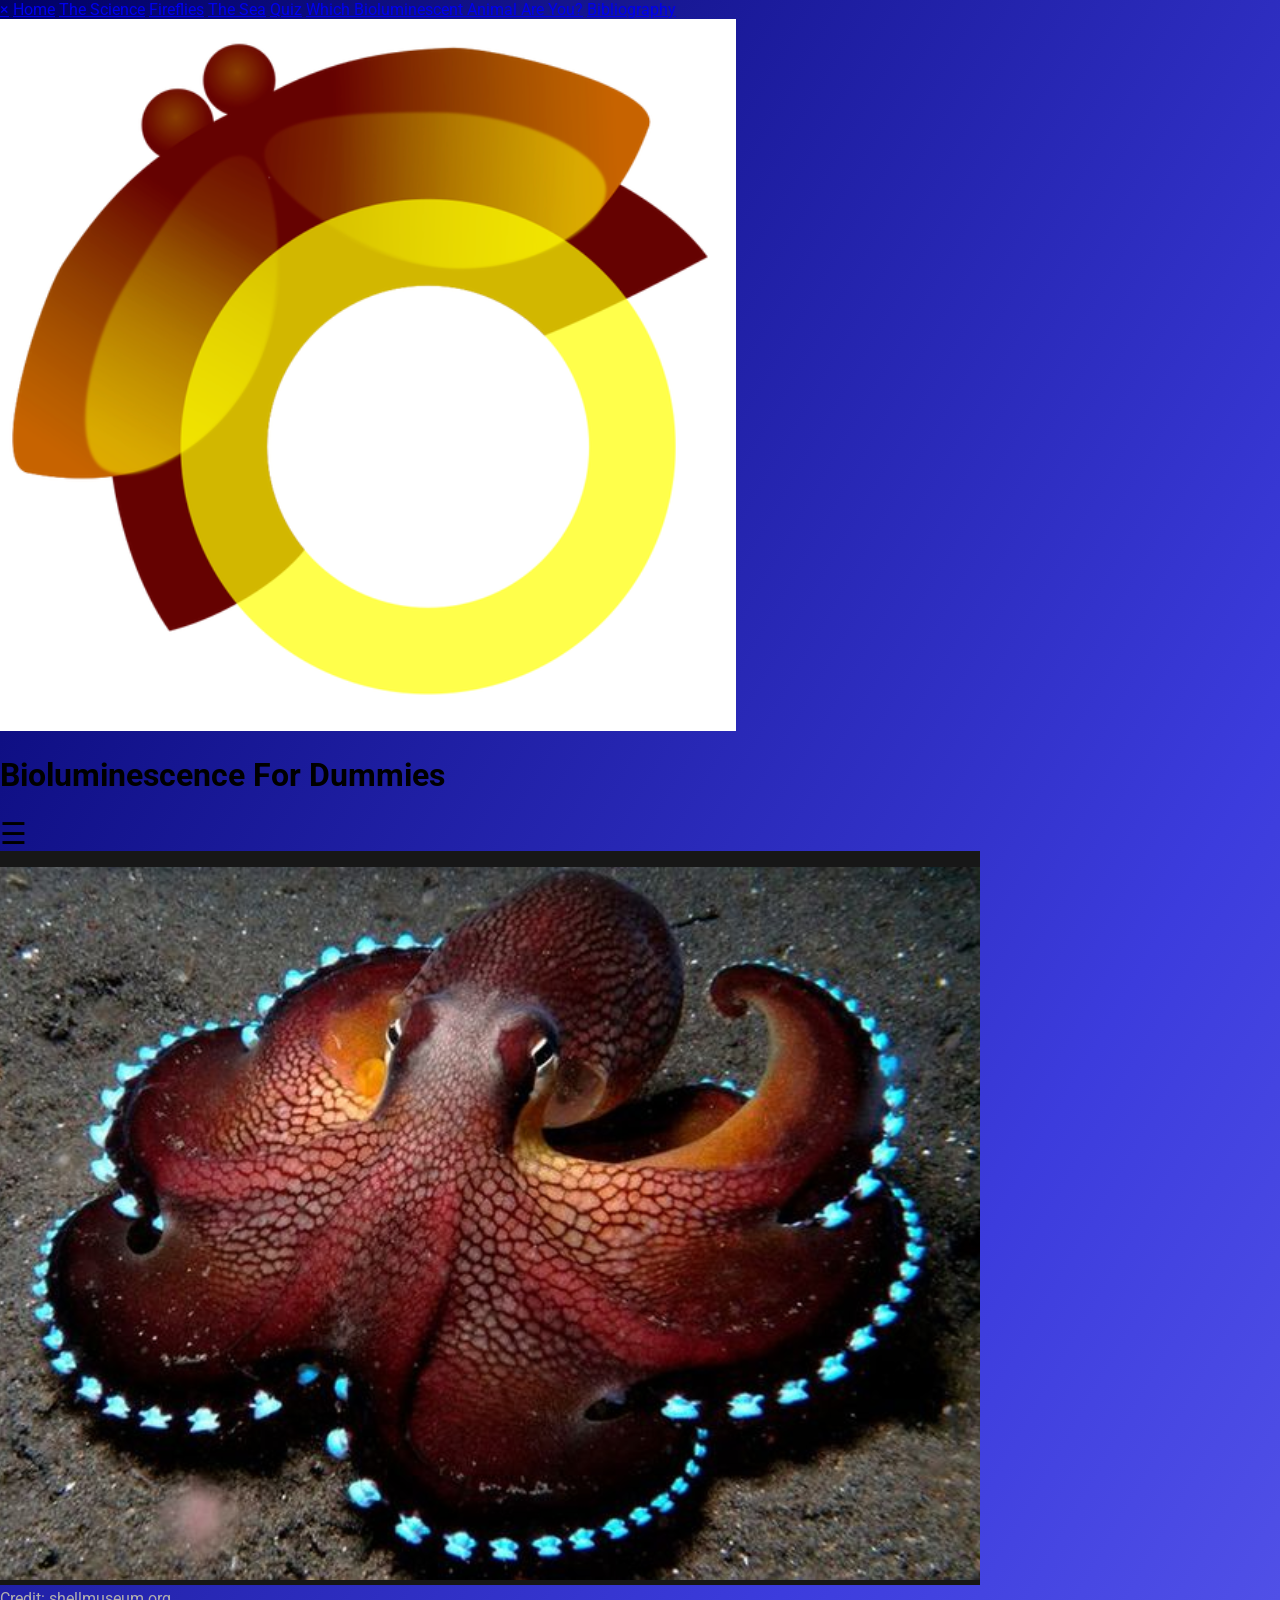
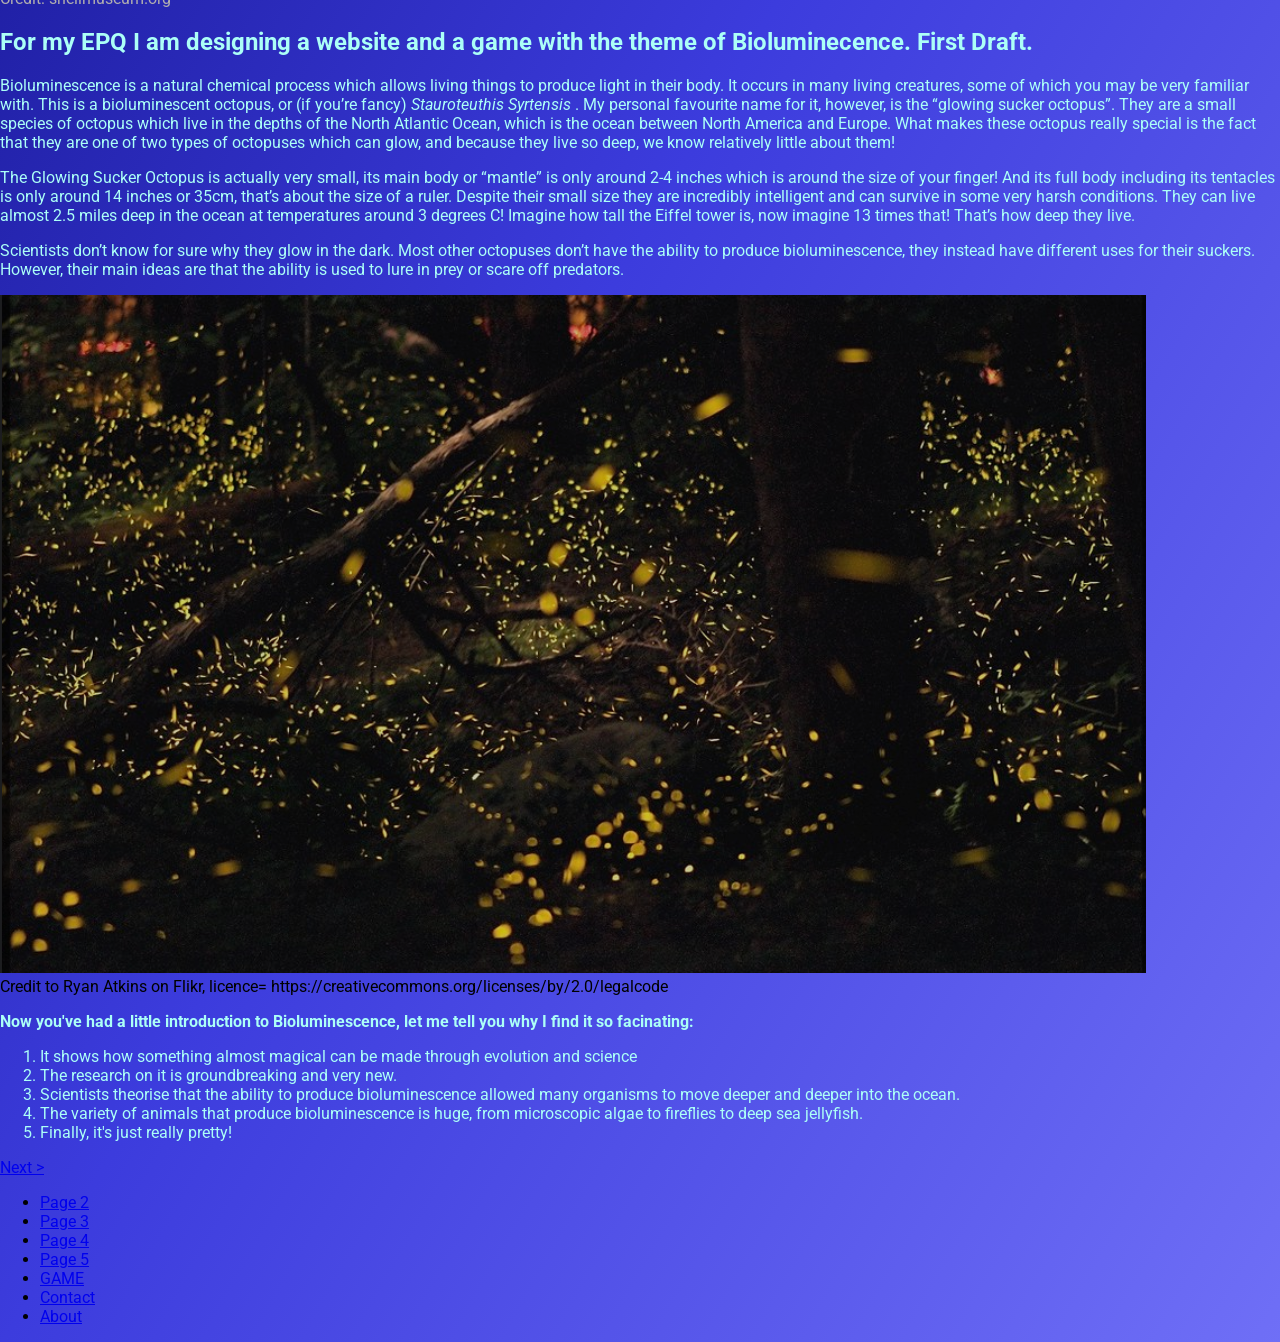
==== index.html @ 84a95bb5 "open_nav" ====
<!DOCTYPE html>
<html lang="en">
<head>
    <meta charset="UTF-8">
    <meta http-equiv="X-UA-Compatible" content="IE=edge">
    <meta name="viewport" content="width=device-width, initial-scale=1.0">
    <link rel="preconnect" href="https://fonts.googleapis.com"><link rel="preconnect" href="https://fonts.gstatic.com" crossorigin><link href="https://fonts.googleapis.com/css2?family=Roboto:wght@300&display=swap" rel="stylesheet">
    <style> @import url('https://fonts.googleapis.com/css2?family=Roboto:wght@300&display=swap'); </style>
    <link rel="preconnect" href="https://fonts.googleapis.com"><link rel="preconnect" href="https://fonts.gstatic.com" crossorigin><link href="https://fonts.googleapis.com/css2?family=Roboto&display=swap" rel="stylesheet">
    <style> @import url('https://fonts.googleapis.com/css2?family=Roboto&display=swap'); </style>
    <link href="style.css" rel="stylesheet">
    <title>Bioluminecence EPQ</title>
</head>
<body>
    <div id = "sidenav" class="sidenav">
        <a href="javascript:void(0)" class="closebtn" onclick="closeNav()">&times;</a>
        <a href="index.html">Home</a>
        <a href="page2.html">The Science</a>
        <a href="page3.html">Fireflies</a>
        <a href="page4.html">The Sea</a>
        <a href="page5">Quiz</a>
        <a href="page6">Which Bioluminescent Animal Are You?</a>
        <a href="page7">Bibliography</a>
    </div>

    <div id="main" class="main">
        <div class="title">
            <img src="logo.png" alt="logo.">
            <h1>Bioluminescence For Dummies</h1>
            <span class="lines" style="font-size:30px;cursor:pointer" onclick="openNav()">&#9776;</span>
        </div>
        
        <!--<span style="font-size:30px;cursor:pointer" onclick="openNav()">&#9776; open</span>-->
        <!--<div class="sidebar">
            <nav>
                <ul>
                    <li><a href="index.html">Home</a></li>
                    <li><a href="page2.html">The Science</a></li>
                    <li><a href="page3.html">Fireflies</a></li>
                    <li><a href="page4.html">The Sea</a></li>
                    <li><a href="page5">Quiz</a></li>
                    <li class="long"><a href="page6">Which Bioluminescent Animal Are You?</a></li>
                    <li><a href="page7">Down</a></li>
                </ul>
            </nav>
        </div>-->

        <div class="intro">
            <div class="container">
                <img src="oct.png" alt="octopus">
                <figcaption style="color:rgb(177, 175, 175)">Credit: shellmuseum.org</figcaption>
            </div>
            <div style = "color: #ACFFF7;" class="floatright">
                <h2>For my EPQ I am designing a website and a game with the theme of Bioluminecence. First Draft. </h2>
                <p style="color:#ACFFF7;">Bioluminescence is a natural chemical process which allows living things to produce light in their body. It occurs in many living creatures, some of which you may be very familiar with.
                    This is a bioluminescent octopus, or (if you’re fancy) <em> Stauroteuthis Syrtensis </em>. My personal favourite name for it, however, is the “glowing sucker octopus”. They are a small species of octopus which live in the depths of the North Atlantic Ocean, which is the ocean between North America and Europe. What makes these octopus really special is the fact that they are one of two types of octopuses which can glow, and because they live so deep, we know relatively little about them!
                    </p>
            </div>
        </div>
        <div class="border">
            <p style = "color:#ACFFF7;" class="text">The Glowing Sucker Octopus is actually very small, its main body or “mantle” is only around 2-4 inches which is around the size of your finger! And its full body including its tentacles is only around 14 inches or 35cm, that’s about the size of a ruler.
            Despite their small size they are incredibly intelligent and can survive in some very harsh conditions. They can live almost 2.5 miles deep in the ocean at temperatures around 3 degrees C! Imagine how tall the Eiffel tower is, now imagine 13 times that! That’s how deep they live.
            </p>    
            <p style = "color:#ACFFF7;" class="text">Scientists don’t know for sure why they glow in the dark. Most other octopuses don’t have the ability to produce bioluminescence, they instead have different uses for their suckers. However, their main ideas are that the ability is used to lure in prey or scare off predators. </p>
        </div>

        <img src="fireflies_park.png" alt="fireflies." class="center img">

        <figcaption >Credit to Ryan Atkins on Flikr, licence= https://creativecommons.org/licenses/by/2.0/legalcode</figcaption>

        <div class="list_why">
            <p style = "color:#ACFFF7;"><strong>Now you've had a little introduction to Bioluminescence, let me tell you why I find it so facinating:</strong></p>
            <ol style = "color:#ACFFF7;">
                <li>It shows how something almost magical can be made through evolution and science</li>
                <li>The research on it is groundbreaking and very new.</li>
                <li>Scientists theorise that the ability to produce bioluminescence allowed many organisms to move deeper and deeper into the ocean.</li>
                <li>The variety of animals that produce bioluminescence is huge, from microscopic algae to fireflies to deep sea jellyfish.</li>
                <li>Finally, it's just really pretty!</li>
            </div>

        <div class="bottom-nav">
            <p><a href="page2.html">Next > </a></p>    
            <ul>
                <li><a href="page2.html">Page 2</a></li>
                <li><a href="page3.html">Page 3</a></li>
                <li><a href="x">Page 4</a></li>
                <li><a href="x">Page 5</a></li>
                <li><a href="x">GAME</a></li>
                <li><a href="x">Contact</a></li>
                <li><a href="x">About</a></li>
            </ul>
        </div>
        <script>
            function openNav() {
            document.getElementById("sidenav").style.width = "250px";
            document.getElementById("main").style.marginRight = "250px";
            }
            
            function closeNav() {
            document.getElementById("sidenav").style.width = "0";
            document.getElementById("main").style.marginRight= "0";
            }
            </script>
    </div>
</body>
</html>
---- style.css ----
/* my first css*/


html, body {
	width: 100%;
	padding:0em;
	margin: 0em;
	margin-bottom:0;
	background: linear-gradient(-60deg, #ffcd13,#ffa64d, #ff8951, #ff6685, #d439ff, #8080ff,#3c3cdd, #000066);
	background-size: 400% 400%;
	-webkit-animation: gradient 15s ease infinite;
	        animation: gradient 15s ease infinite;
	overflow-x: hidden;
	font-family: 'Roboto', sans-serif;
}

@-webkit-keyframes gradient {
	0% {
		background-position: 0% 50%;
	}
	50% {
		background-position: 100% 50%;
	}
	100% {
		background-position: 0% 50%;
	}
}

@keyframes gradient {
	0% {
		background-position: 0% 50%;
	}
	50% {
		background-position: 100% 50%;
	}
	100% {
		background-position: 0% 50%;
	}


.title {
	padding: 1.5%;
	background-color: black;
	color: white;
	width: 100%;
    display: flex;
    flex-flow: row nowrap;
	align-items: center;
}

.title img {
	flex-basis: 8%;
    text-align: right;
    margin-right: 0.3%;
	width: 100%;
	margin-left: 17%;
	border-radius:  38%;
	border: 1% solid white;
}

.lines {
	flex-basis: 8%;
	text-align: right;
	color: white;
}

/*@media screen  and (max-width: 450px){
	.title img{
		flex-basis: 3vw;
	}
}

@media screen and (min-width: 1100px) {
	.title img{
		flex-basis: 5vw;
	}
}

@media screen and (min-width: 2000px) {
	.title img{
		flex-basis: 3vw;
	}
}

@media screen and (min-width: 3000px) {
	.title img{
		flex-basis: 2vw;
	}
}*/

h1{
	font-size: 3.7vw;
	font-weight: bold;
	flex-basis: 80%;
    margin: 0.8%;
	text-align: left;
}

.span {
	color: white;
}

@media screen and (max-width: 1100px) {
	.title {
		padding: 2%;
	}
	.title img {
		margin-left: 12%;
	}
	h1 {
		font-size: 4.5vw;
	}
}

.sidenav{
	/*display: flex;
	width: 100%;
	float: none;
	border-bottom: 0.25vw solid white;
	border-top: 0.25vw solid white;
	background-color: black;
	padding: 0.15vw 0;
	margin: 0;*/
	height: 100%;
	width: 0;
	position: fixed;
	z-index: 1;
	top: 0;
	right: 0;
	background-color: #111;
	overflow-x: hidden;
	transition: 0.5s;
	padding-top: 60px;
	text-align: right;
}

.sidenav ul{
	/*width: 100%;
	list-style-type: none;
	padding-right: 1.5vw;
	padding-left: 1.5vw;
	margin: 0rem;
	text-align: center;*/
}

.sidenav li {
	/*width: 8vw;*/
	/*background-color:black;
	margin-left: 0.5vw;
	margin-right: 0.5vw;
	margin-bottom: 1.1vw;
	margin-top: 1.1vw;
	padding: 0.2vw;
	text-align: center;
	display: inline-block;
	color:white;
	border: 0.2vw solid white;
	border-radius: 6%;
	font-family: 'Roboto', sans-serif;*/
}

.sidenav a {
	/*border: 0px solid green;
	font-size: 1.5vw;
	color: white;
	font-weight: bold;
	text-decoration: none;
	display: block;
	padding: 0.3vw;*/
	padding: 8px 32px 8px 8px;
	text-decoration: none;
	font-size: 25px;
	color: #818181;
	display: block;
	transition: 0.3s;
}

.sidenav a:hover {
	/*background-color: rgb(255, 217, 0);
	color: black;*/
	color: #f1f1f1;
}

.sidenav .closebtn {
	position: absolute;
	top: 0;
	left: 25px;
	font-size: 36px;
	margin-right: 50px;
  }

@media screen and (max-height: 450px) {
	.sidenav {padding-top: 15px;}
	.sidenav a {font-size: 18px;}
  }


.intro {
	font-size: 20px;
	margin: 4vw 3.9vw;
	padding: 2.4vw 2.4vw 2.4vw 2.4vw;
	text-align: center;
	background-color:rgb(0, 0, 0);
	display:flex;
	align-items: center;
}

@media screen and (max-width: 1100px) {
	.intro {
		font-size: 15px;
		margin: 6vw 3.9vw;
	}
}

@media screen and (max-width: 720px) {
	.intro {
		font-size: 12.5px;
		flex-wrap: wrap;
		margin: 8vw 3.9vw;
	}
}

.container {
	float:left;
	margin-right: 1vw;
}

.container img {
	width: 35vw;
	height: auto;
}

@media screen and (max-width: 720px) {
	.container img {
		width: 70vw;
		height: auto;
		padding-left: 8vw;
	}
}

.floatright{
	float: right;
	flex-wrap: nowrap;
	padding-bottom: 1vw;
} 

h2{
	text-align: center;
	font-size: 32px;
	font-weight: 400;
}

@media screen and (max-width: 1100px) {
	h2 {
		font-size: 22px;
	}
}

@media screen and (max-width: 720px) {
	h2 {
		font-size: 15px;
	}
}

figcaption {
	text-align: center;
	color: #404040;
}

@media screen and (max-width:  1100px) {
	figcaption {
		font-size: 13px;
	}
}

@media screen and (max-width:  720px) {
	figcaption {
		font-size: 10px;
	}
}

.text {
	text-align: center;
	font-weight: 400;
	font-size: 18px;
	padding:1vw;
	margin: 0vw 4vw 0 4vw;
	background-color: black;
}

@media screen and (max-width: 1100px) {
	.text {
		font-size: 15px;
	}
}

@media screen and (max-width: 720px) {
	.text {
		font-size: 13px;
	}
}

.center {
  display: block;
  margin-left: auto;
  margin-right: auto;
  width: 50%;
}

.img{
	margin-top:2vw;
	border: 0.3vw solid white;
	width:55vw;
	height:auto;
}

@media screen and (max-width: 1100px) {
	.img {
		width:65vw;
		height:auto;
	}
}

@media screen and (max-width: 720px) {
	.img {
		width:80vw;
		height:auto;
	}
}

.list_why {
 color: white;
 font-weight: 400;
 font-size: 18px;
 padding:1vw 2vw;
 background-color: black;
 margin:2vw 4vw;
}

@media screen and (max-width: 1100px) {
	.list_why {
		font-size: 15px;
	}
}

@media screen and (max-width: 720px) {
	.list_why {
		font-size: 13px;
	}
}

div:after {
    content: "";
    display: table;
    clear: both;
}
.bottom-nav{
	text-align: center;
	background-color: black;
	padding: 1vw; 
	margin:0;
	width:100%;
	text-align: none;
}
.bottom-nav p a{
	color:white
}
.bottom-nav p a:hover{
	color:#f5f11a;
}
.bottom-nav li{
	padding:0.6vw;
	margin: 1vw;
	display: inline-block;
	list-style-type: none;
}
.bottom-nav a{
	color: #ffffff;
	text-decoration: none;
	display: block;
}
.bottom-nav li a:hover {
	color: #f5f11a;
}
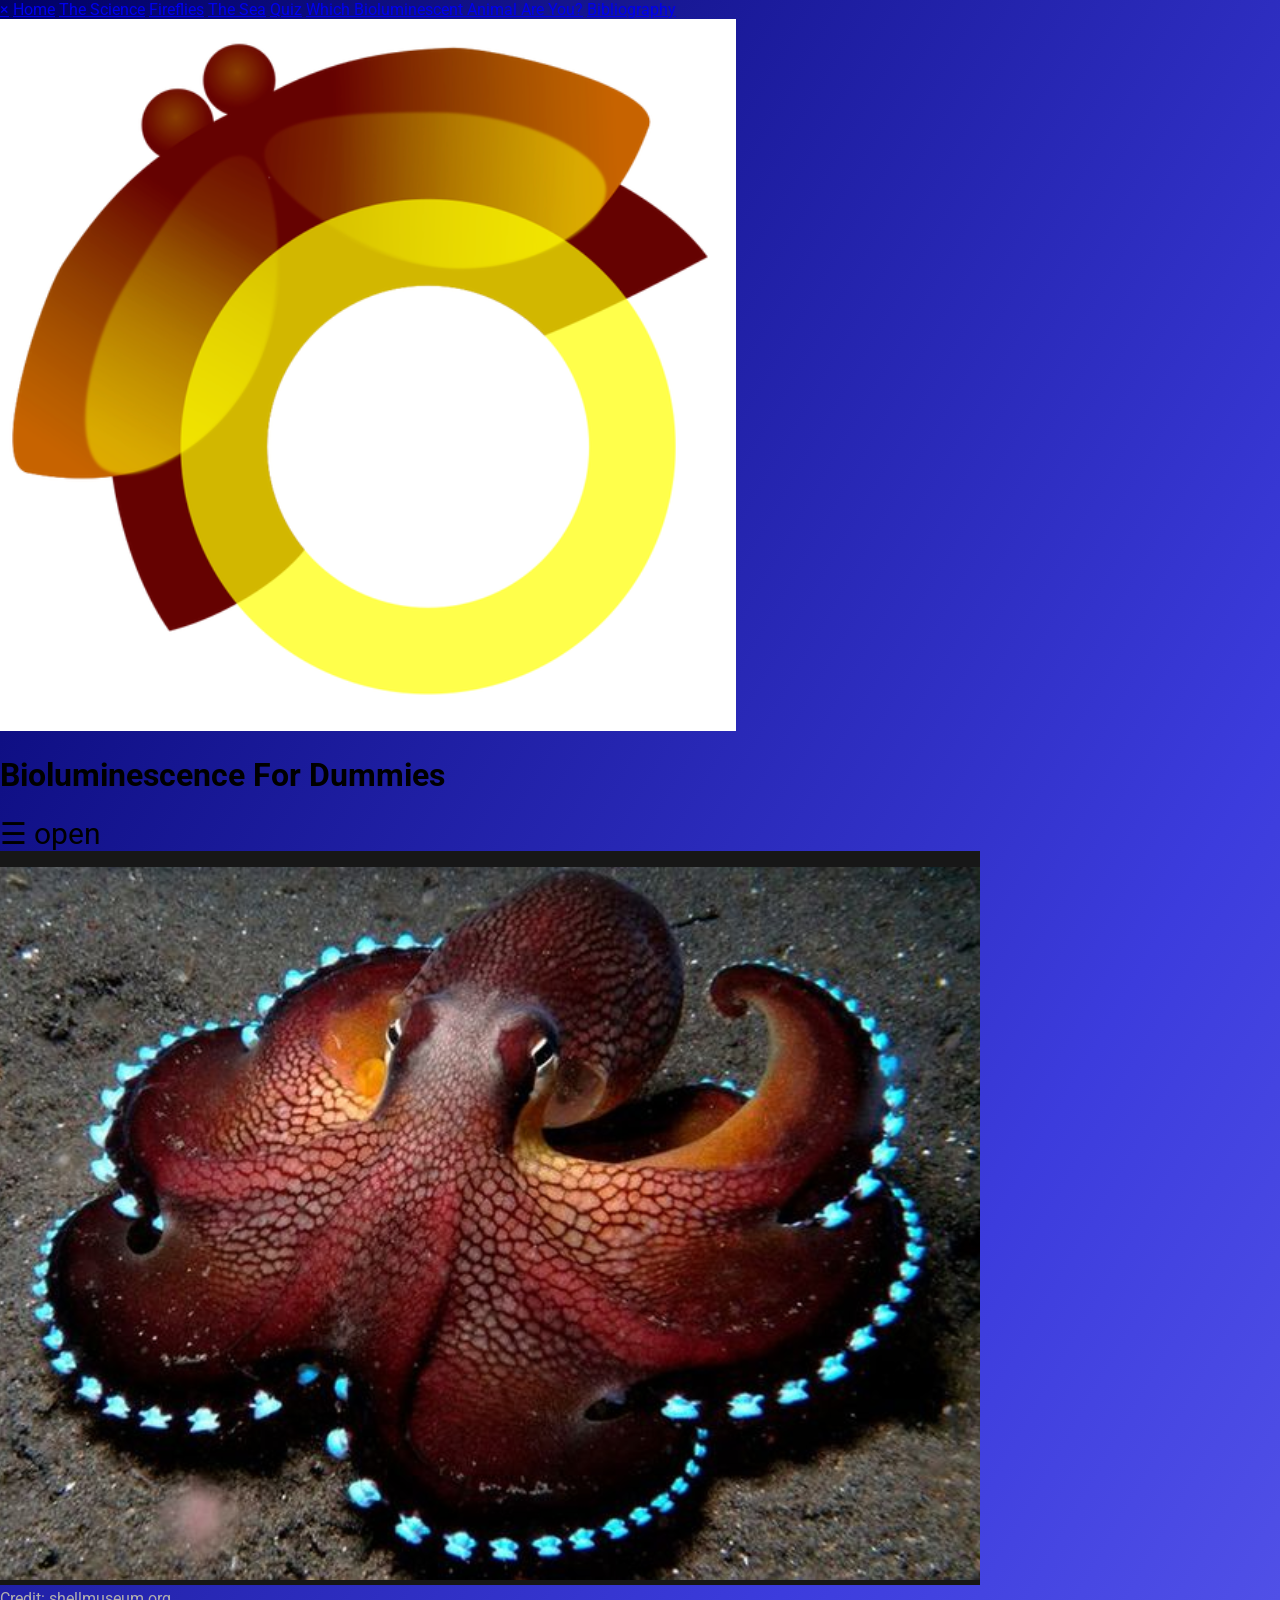
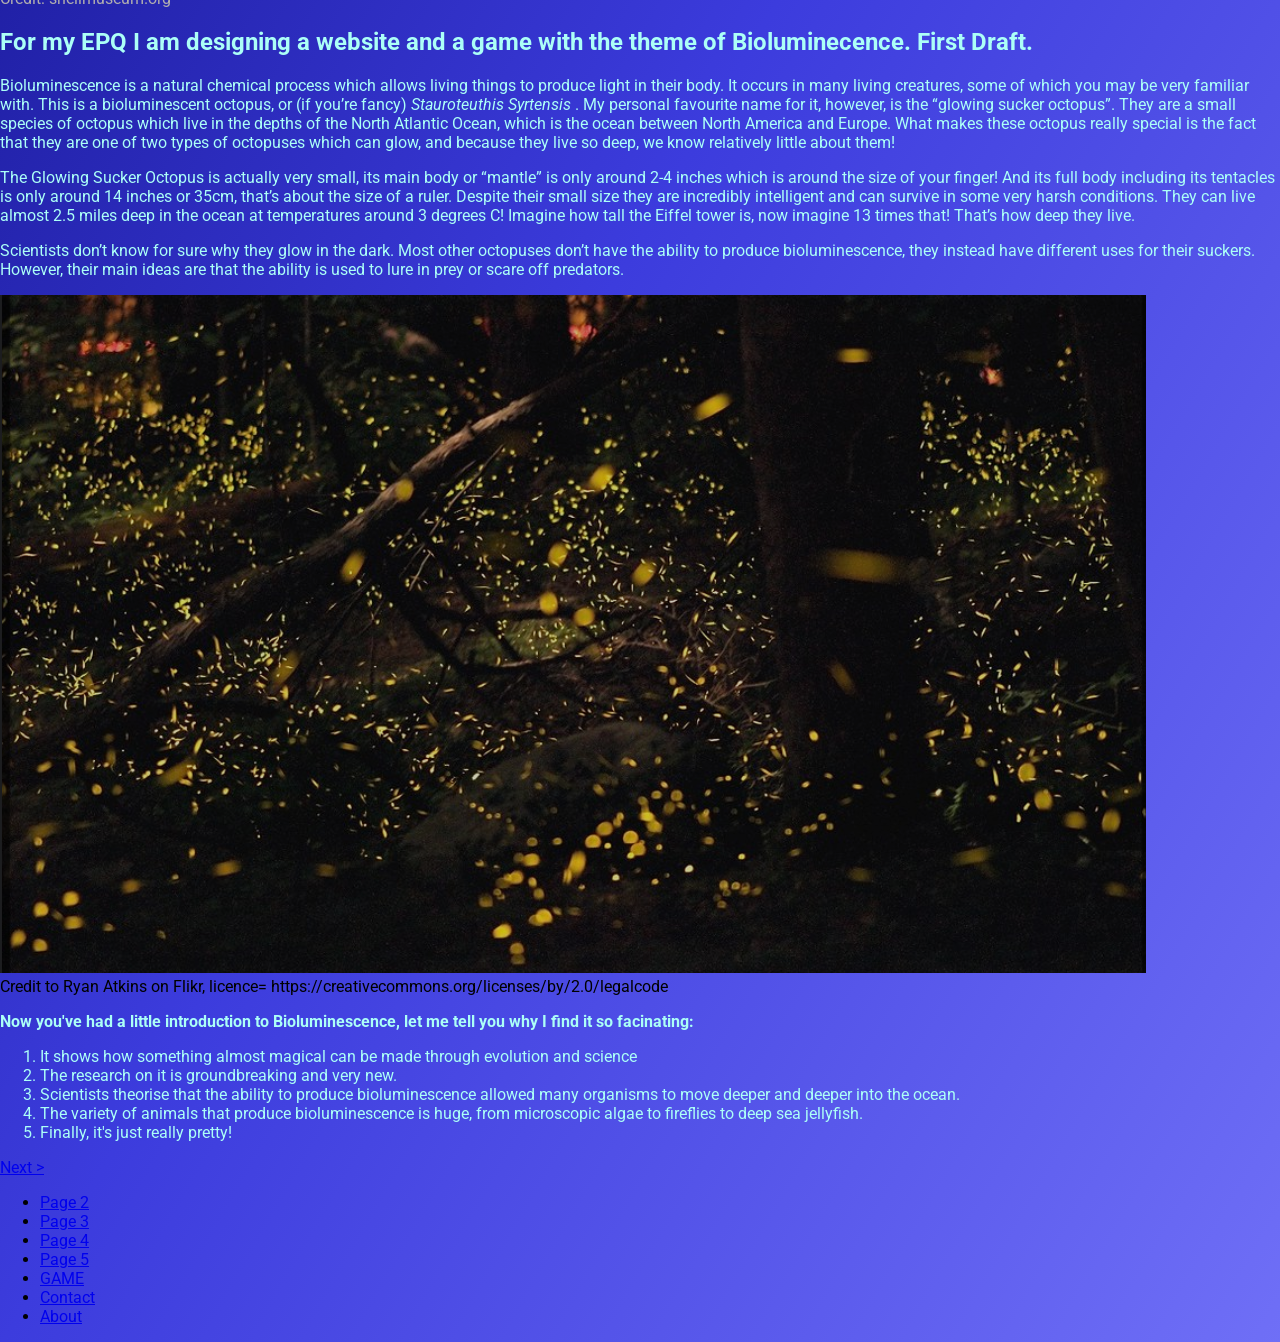
==== commit 6384dff6: "Update index.html" ====
--- a/index.html
+++ b/index.html
@@ -27,10 +27,10 @@
         <div class="title">
             <img src="logo.png" alt="logo.">
             <h1>Bioluminescence For Dummies</h1>
-            <span class="lines" style="font-size:30px;cursor:pointer" onclick="openNav()">&#9776;</span>
+            <!--<span class="lines" style="font-size:30px;cursor:pointer" onclick="openNav()">&#9776;</span>-->
         </div>
         
-        <!--<span style="font-size:30px;cursor:pointer" onclick="openNav()">&#9776; open</span>-->
+        <span style="font-size:30px;cursor:pointer" onclick="openNav()">&#9776; open</span>
         <!--<div class="sidebar">
             <nav>
                 <ul>
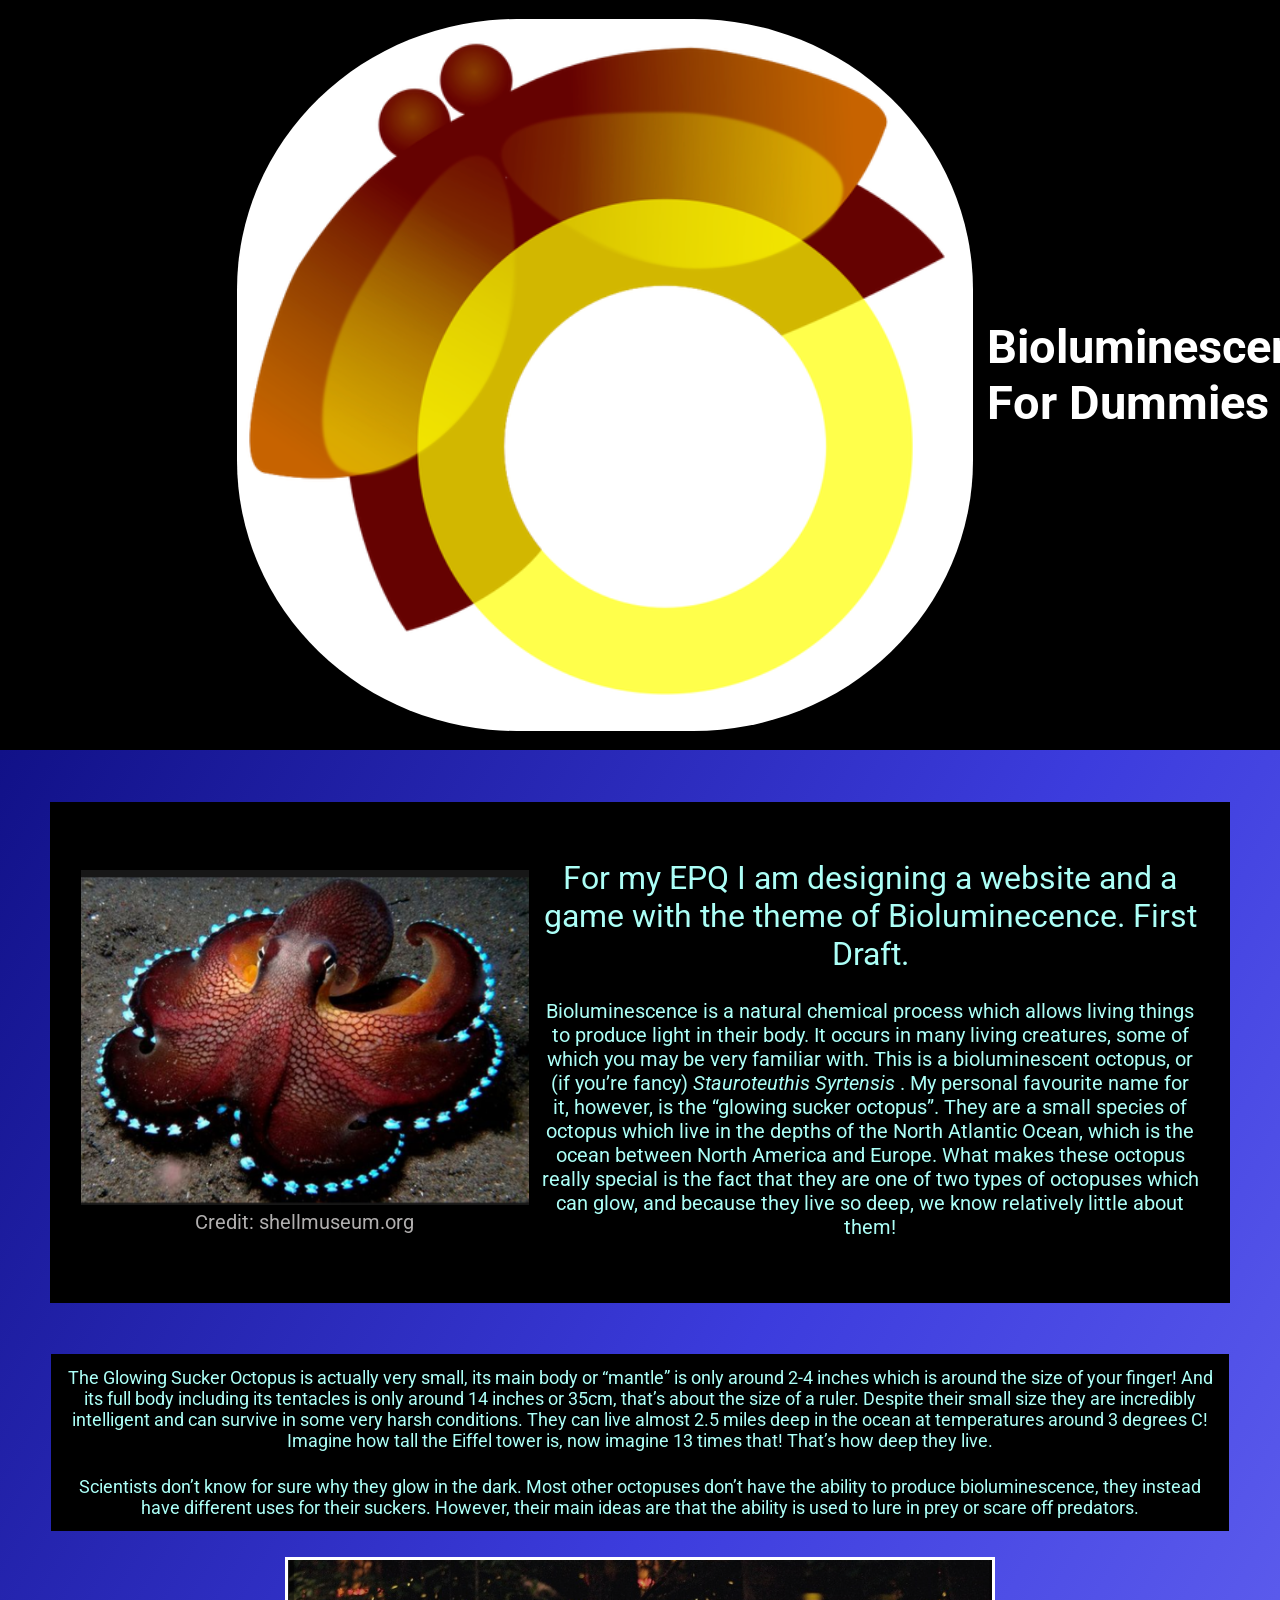
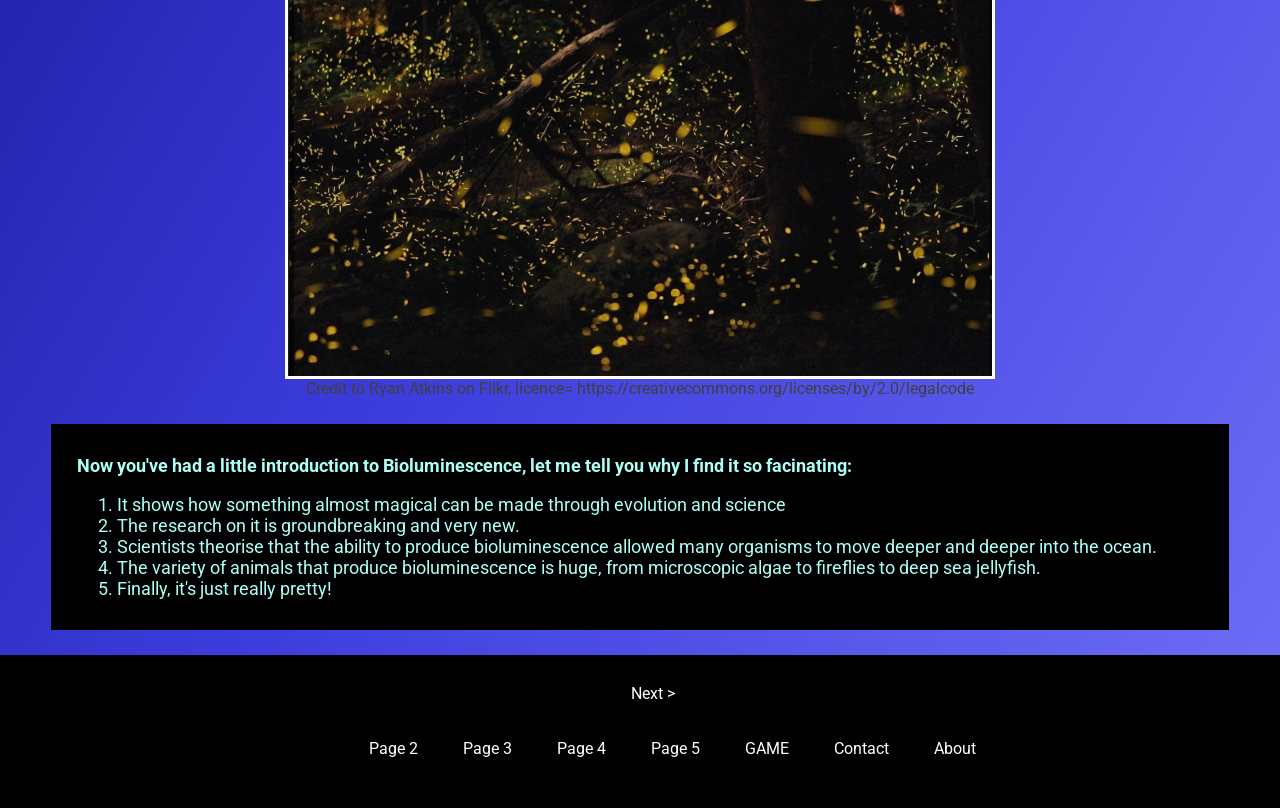
==== commit 0677116c: "fixed css error" ====
--- a/index.html
+++ b/index.html
@@ -27,10 +27,9 @@
         <div class="title">
             <img src="logo.png" alt="logo.">
             <h1>Bioluminescence For Dummies</h1>
-            <!--<span class="lines" style="font-size:30px;cursor:pointer" onclick="openNav()">&#9776;</span>-->
+            <span class="lines" style="font-size:30px;cursor:pointer" onclick="openNav()">&#9776;</span>
         </div>
-        
-        <span style="font-size:30px;cursor:pointer" onclick="openNav()">&#9776; open</span>
+
         <!--<div class="sidebar">
             <nav>
                 <ul>
--- a/style.css
+++ b/style.css
@@ -36,7 +36,7 @@
 	100% {
 		background-position: 0% 50%;
 	}
-
+}
 
 .title {
 	padding: 1.5%;
@@ -134,30 +134,7 @@
 	text-align: right;
 }
 
-.sidenav ul{
-	/*width: 100%;
-	list-style-type: none;
-	padding-right: 1.5vw;
-	padding-left: 1.5vw;
-	margin: 0rem;
-	text-align: center;*/
-}
-
-.sidenav li {
-	/*width: 8vw;*/
-	/*background-color:black;
-	margin-left: 0.5vw;
-	margin-right: 0.5vw;
-	margin-bottom: 1.1vw;
-	margin-top: 1.1vw;
-	padding: 0.2vw;
-	text-align: center;
-	display: inline-block;
-	color:white;
-	border: 0.2vw solid white;
-	border-radius: 6%;
-	font-family: 'Roboto', sans-serif;*/
-}
+
 
 .sidenav a {
 	/*border: 0px solid green;
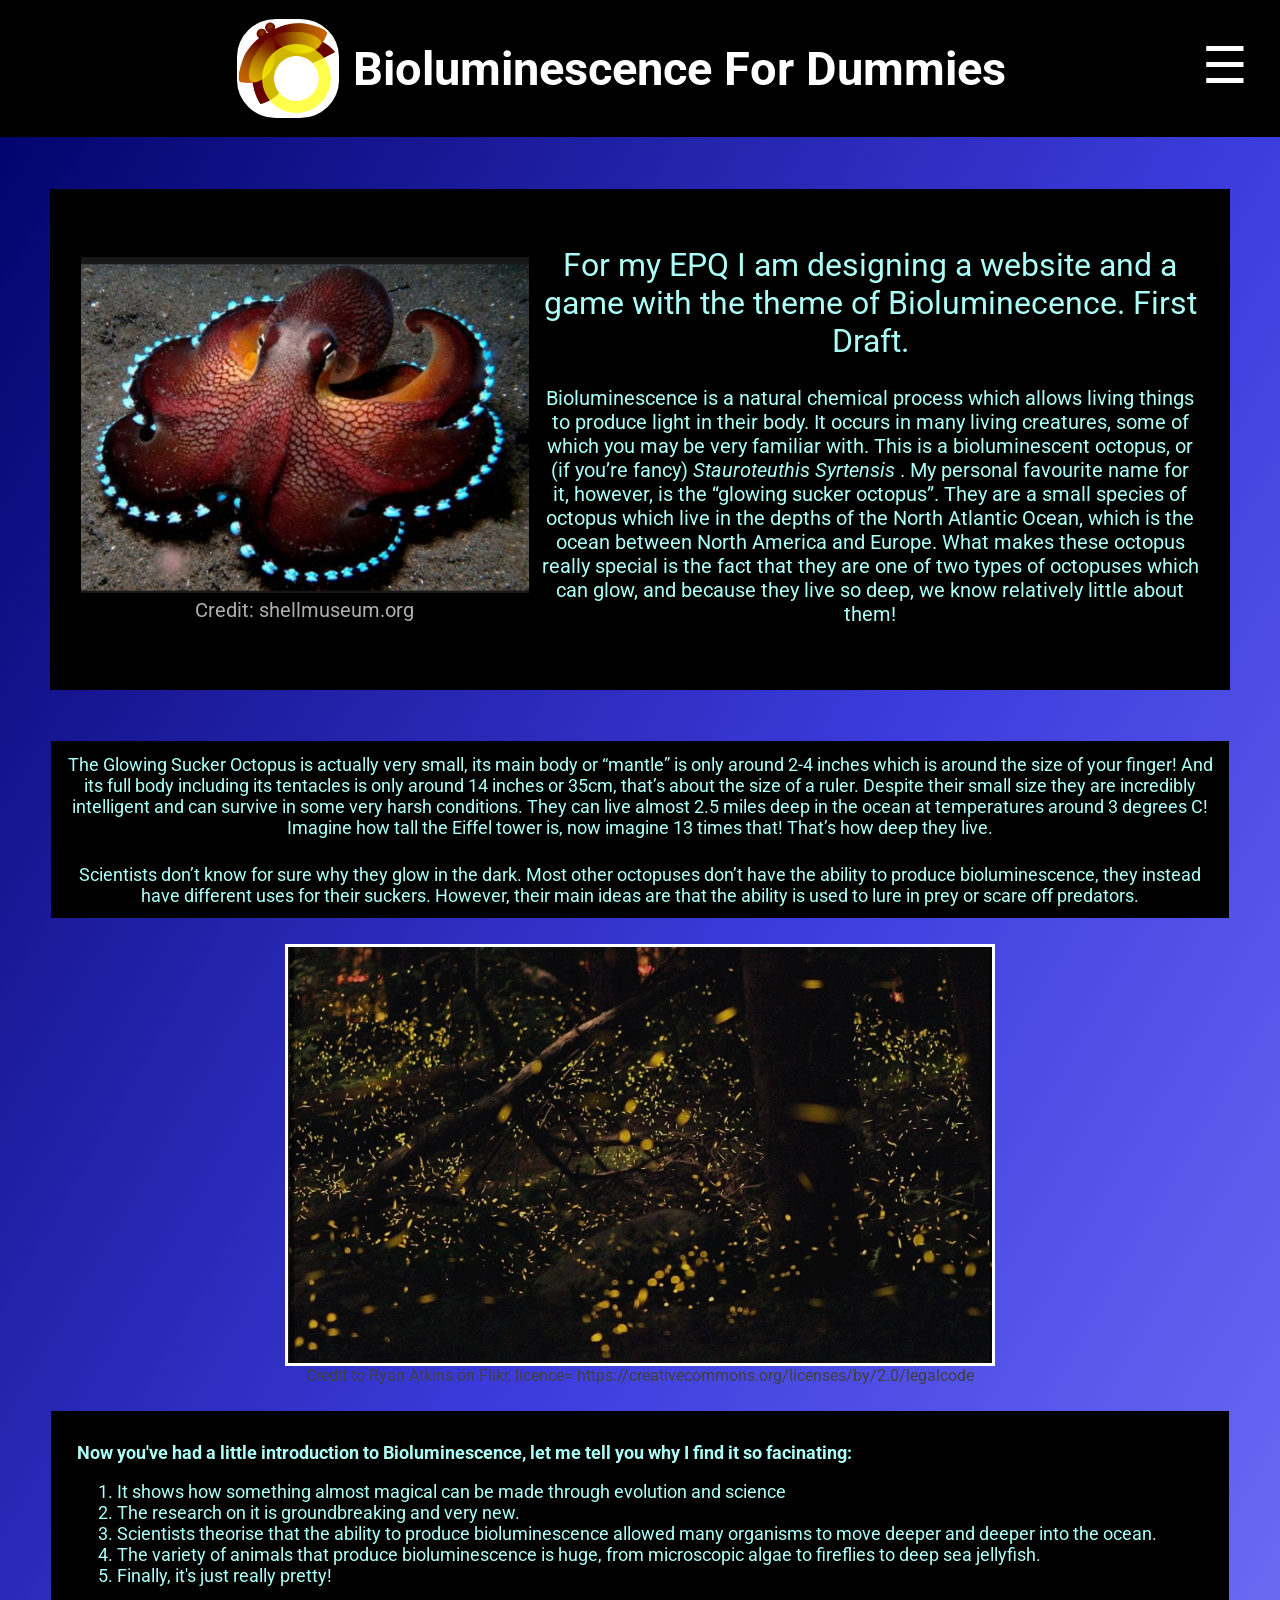
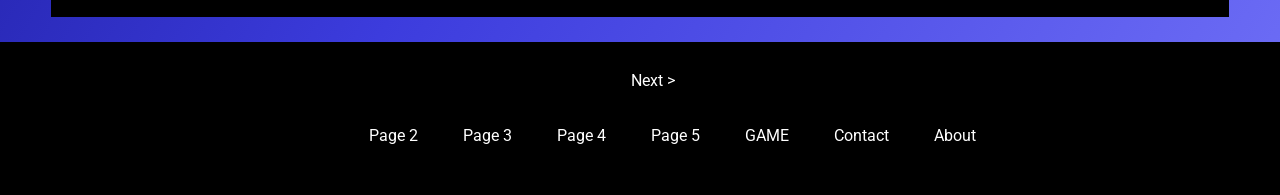
==== commit 94031ba9: "nav fix" ====
--- a/index.html
+++ b/index.html
@@ -27,7 +27,7 @@
         <div class="title">
             <img src="logo.png" alt="logo.">
             <h1>Bioluminescence For Dummies</h1>
-            <span class="lines" style="font-size:30px;cursor:pointer" onclick="openNav()">&#9776;</span>
+            <span class="lines" id="lines" style="font-size:4vw;cursor:pointer" onclick="openNav()" style="color:white;">&#9776;</span>
         </div>
 
         <!--<div class="sidebar">
@@ -92,12 +92,14 @@
         <script>
             function openNav() {
             document.getElementById("sidenav").style.width = "250px";
-            document.getElementById("main").style.marginRight = "250px";
+            //document.getElementById("main").style.marginRight = "350px";
+            document.getElementById("lines").style.color = "black";
             }
             
             function closeNav() {
             document.getElementById("sidenav").style.width = "0";
             document.getElementById("main").style.marginRight= "0";
+            document.getElementById("lines").style.color = "white";
             }
             </script>
     </div>
--- a/style.css
+++ b/style.css
@@ -52,15 +52,16 @@
 	flex-basis: 8%;
     text-align: right;
     margin-right: 0.3%;
-	width: 100%;
+	width: 8%;
 	margin-left: 17%;
 	border-radius:  38%;
 	border: 1% solid white;
 }
 
 .lines {
-	flex-basis: 8%;
 	text-align: right;
+	margin-right: 4vw;
+	margin-bottom: 0.5vw;
 	color: white;
 }
 
@@ -94,10 +95,6 @@
 	flex-basis: 80%;
     margin: 0.8%;
 	text-align: left;
-}
-
-.span {
-	color: white;
 }
 
 @media screen and (max-width: 1100px) {
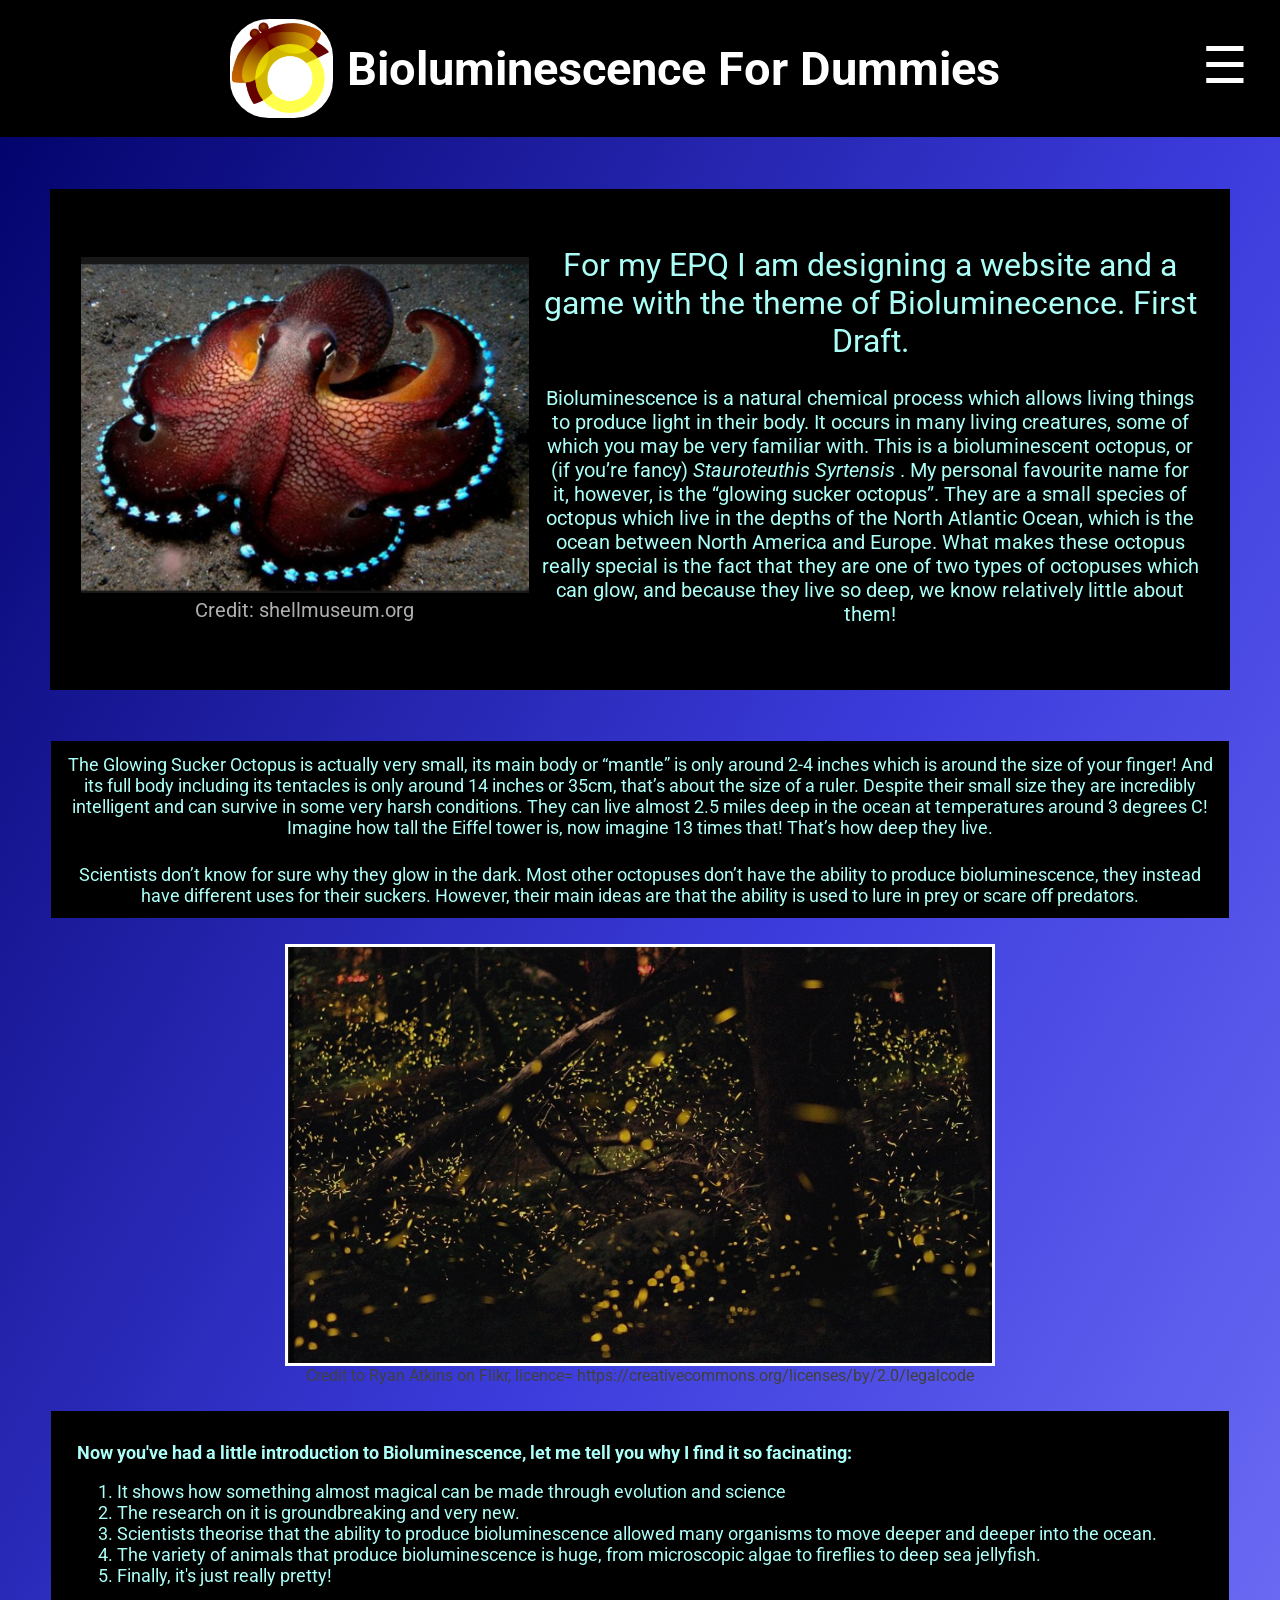
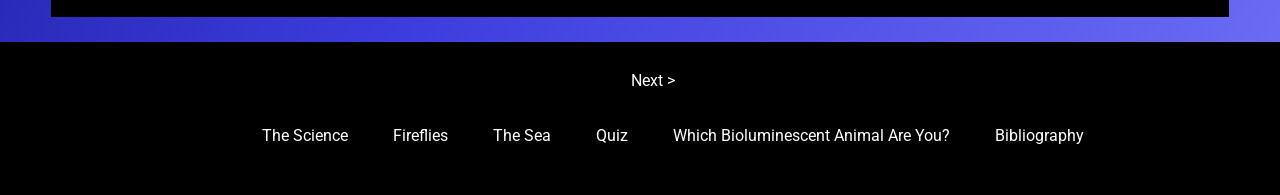
==== commit fa6043dc: "media queries and bottom nav edits" ====
--- a/index.html
+++ b/index.html
@@ -27,7 +27,7 @@
         <div class="title">
             <img src="logo.png" alt="logo.">
             <h1>Bioluminescence For Dummies</h1>
-            <span class="lines" id="lines" style="font-size:4vw;cursor:pointer" onclick="openNav()" style="color:white;">&#9776;</span>
+            <span class="lines" id="lines" style="cursor:pointer" onclick="openNav()" style="color:white;">&#9776;</span>
         </div>
 
         <!--<div class="sidebar">
@@ -80,13 +80,12 @@
         <div class="bottom-nav">
             <p><a href="page2.html">Next > </a></p>    
             <ul>
-                <li><a href="page2.html">Page 2</a></li>
-                <li><a href="page3.html">Page 3</a></li>
-                <li><a href="x">Page 4</a></li>
-                <li><a href="x">Page 5</a></li>
-                <li><a href="x">GAME</a></li>
-                <li><a href="x">Contact</a></li>
-                <li><a href="x">About</a></li>
+                <li><a href="page2.html">The Science</a></li>
+                <li><a href="page3.html">Fireflies</a></li>
+                <li><a href="x">The Sea</a></li>
+                <li><a href="x">Quiz</a></li>
+                <li><a href="x">Which Bioluminescent Animal Are You?</a></li>
+                <li><a href="x">Bibliography</a></li>
             </ul>
         </div>
         <script>
--- a/style.css
+++ b/style.css
@@ -53,7 +53,7 @@
     text-align: right;
     margin-right: 0.3%;
 	width: 8%;
-	margin-left: 17%;
+	margin-left: 16.5%;
 	border-radius:  38%;
 	border: 1% solid white;
 }
@@ -63,31 +63,8 @@
 	margin-right: 4vw;
 	margin-bottom: 0.5vw;
 	color: white;
-}
-
-/*@media screen  and (max-width: 450px){
-	.title img{
-		flex-basis: 3vw;
-	}
-}
-
-@media screen and (min-width: 1100px) {
-	.title img{
-		flex-basis: 5vw;
-	}
-}
-
-@media screen and (min-width: 2000px) {
-	.title img{
-		flex-basis: 3vw;
-	}
-}
-
-@media screen and (min-width: 3000px) {
-	.title img{
-		flex-basis: 2vw;
-	}
-}*/
+	font-size:4vw;
+}
 
 h1{
 	font-size: 3.7vw;
@@ -106,6 +83,24 @@
 	}
 	h1 {
 		font-size: 4.5vw;
+	}
+}
+
+@media screen and (max-width: 450px) {
+	.title {
+		padding: 6% 4%;
+	}
+	.title img {
+		margin-left: 1%;
+	}
+	h1 {
+		font-size: 5vw;
+	}
+	.lines {
+		margin-right: 10vw;
+		font-size: 7vw;
+		margin-top: 0;
+		margin-bottom: 1vw;
 	}
 }
 
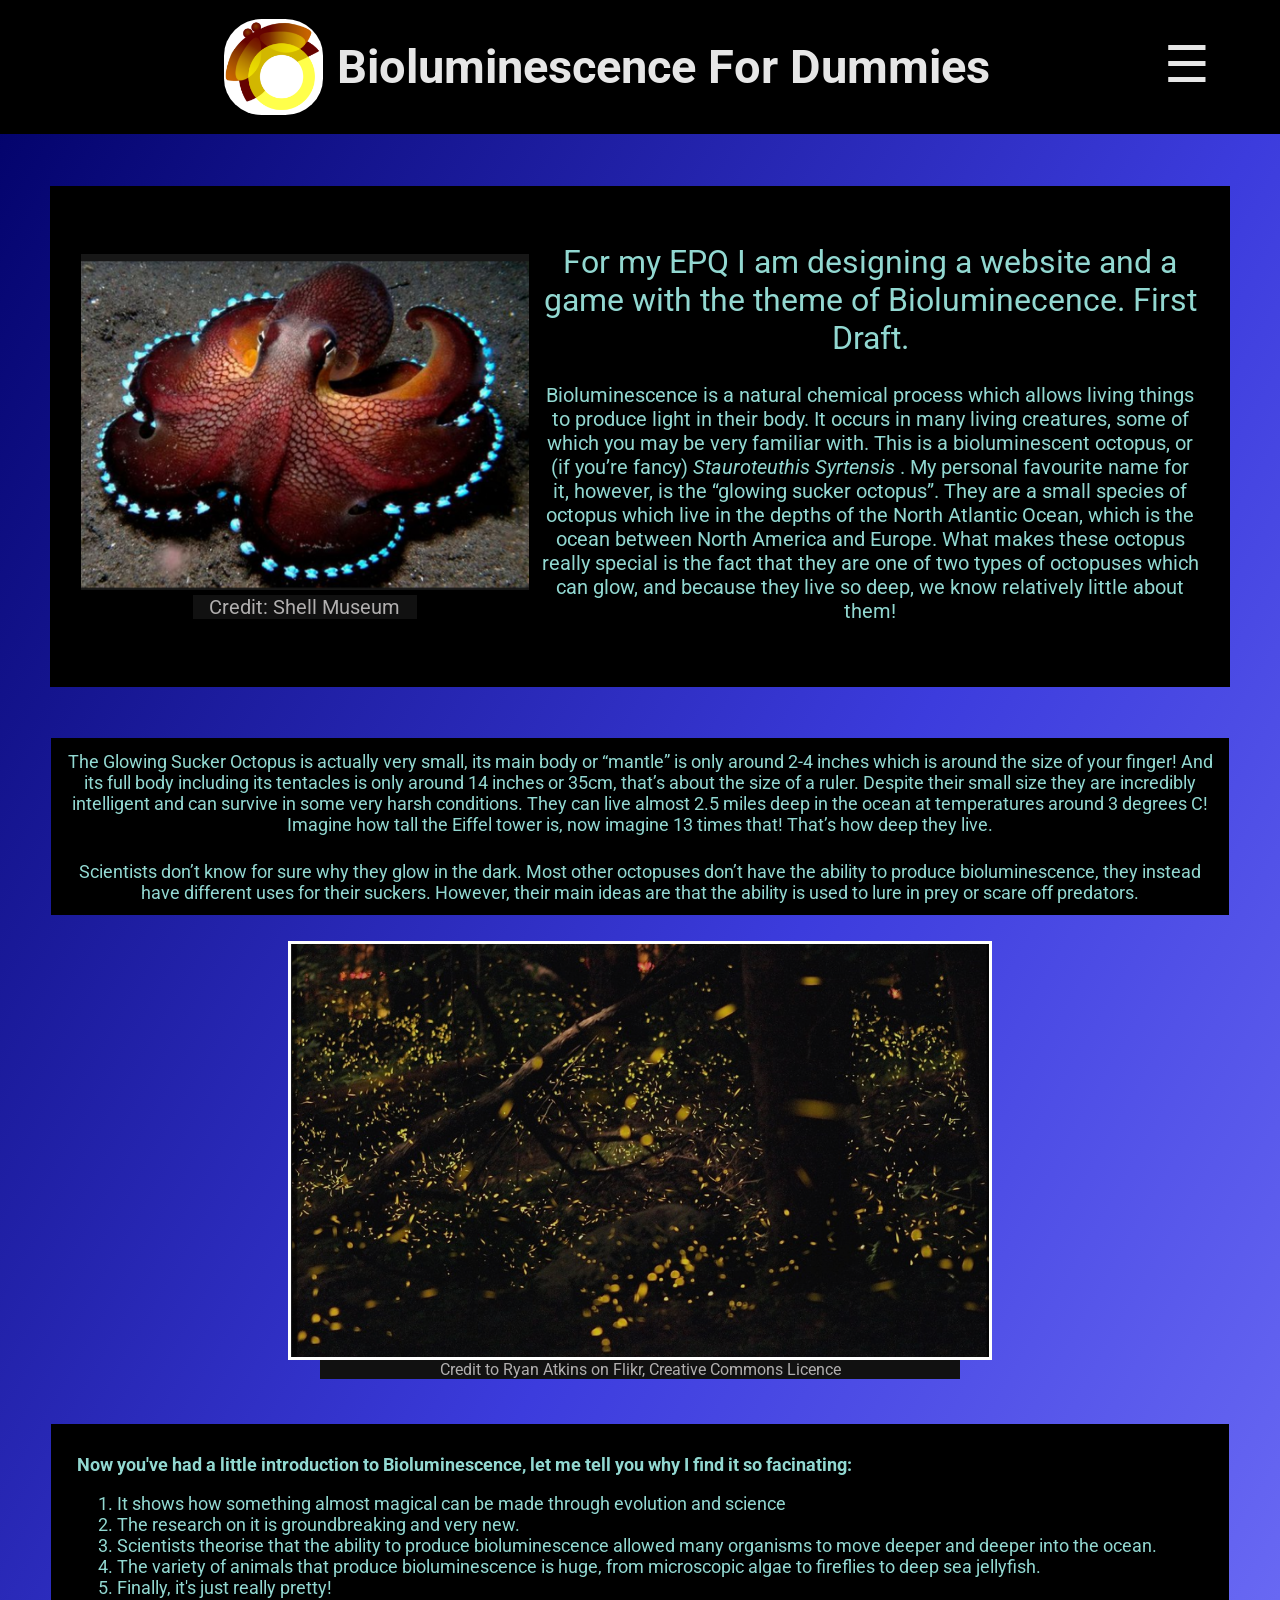
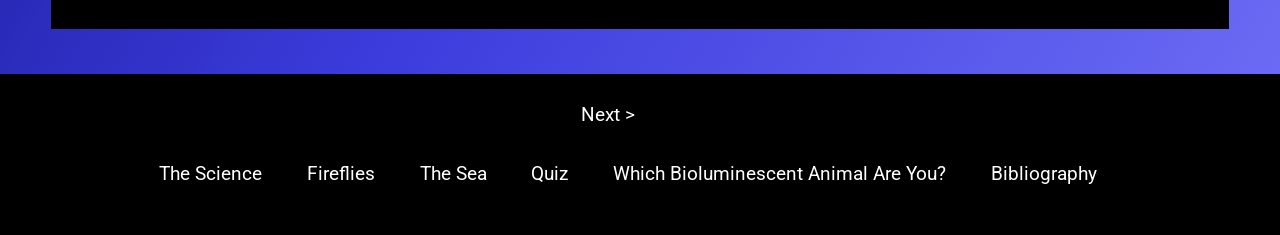
==== commit a5c11e7b: "colour editing" ====
--- a/index.html
+++ b/index.html
@@ -47,29 +47,29 @@
         <div class="intro">
             <div class="container">
                 <img src="oct.png" alt="octopus">
-                <figcaption style="color:rgb(177, 175, 175)">Credit: shellmuseum.org</figcaption>
+                <figcaption style="color:rgb(177, 175, 175)">Credit: <a href="shellmuseum.org">Shell Museum</a></figcaption>
             </div>
-            <div style = "color: #ACFFF7;" class="floatright">
+            <div style = "color: #acfff7d8" class="floatright">
                 <h2>For my EPQ I am designing a website and a game with the theme of Bioluminecence. First Draft. </h2>
-                <p style="color:#ACFFF7;">Bioluminescence is a natural chemical process which allows living things to produce light in their body. It occurs in many living creatures, some of which you may be very familiar with.
+                <p style="color:#acfff7d8;">Bioluminescence is a natural chemical process which allows living things to produce light in their body. It occurs in many living creatures, some of which you may be very familiar with.
                     This is a bioluminescent octopus, or (if you’re fancy) <em> Stauroteuthis Syrtensis </em>. My personal favourite name for it, however, is the “glowing sucker octopus”. They are a small species of octopus which live in the depths of the North Atlantic Ocean, which is the ocean between North America and Europe. What makes these octopus really special is the fact that they are one of two types of octopuses which can glow, and because they live so deep, we know relatively little about them!
                     </p>
             </div>
         </div>
         <div class="border">
-            <p style = "color:#ACFFF7;" class="text">The Glowing Sucker Octopus is actually very small, its main body or “mantle” is only around 2-4 inches which is around the size of your finger! And its full body including its tentacles is only around 14 inches or 35cm, that’s about the size of a ruler.
+            <p style = "color:#acfff7d8;" class="text">The Glowing Sucker Octopus is actually very small, its main body or “mantle” is only around 2-4 inches which is around the size of your finger! And its full body including its tentacles is only around 14 inches or 35cm, that’s about the size of a ruler.
             Despite their small size they are incredibly intelligent and can survive in some very harsh conditions. They can live almost 2.5 miles deep in the ocean at temperatures around 3 degrees C! Imagine how tall the Eiffel tower is, now imagine 13 times that! That’s how deep they live.
             </p>    
-            <p style = "color:#ACFFF7;" class="text">Scientists don’t know for sure why they glow in the dark. Most other octopuses don’t have the ability to produce bioluminescence, they instead have different uses for their suckers. However, their main ideas are that the ability is used to lure in prey or scare off predators. </p>
+            <p style = "color:#acfff7d8;" class="text">Scientists don’t know for sure why they glow in the dark. Most other octopuses don’t have the ability to produce bioluminescence, they instead have different uses for their suckers. However, their main ideas are that the ability is used to lure in prey or scare off predators. </p>
         </div>
 
         <img src="fireflies_park.png" alt="fireflies." class="center img">
 
-        <figcaption >Credit to Ryan Atkins on Flikr, licence= https://creativecommons.org/licenses/by/2.0/legalcode</figcaption>
+        <figcaption >Credit to <a href="https://www.flickr.com/photos/102869498@N08/">Ryan Atkins</a> on Flikr, <a href="https://creativecommons.org/licenses/by/2.0/legalcode">Creative Commons Licence</a></figcaption>
 
         <div class="list_why">
-            <p style = "color:#ACFFF7;"><strong>Now you've had a little introduction to Bioluminescence, let me tell you why I find it so facinating:</strong></p>
-            <ol style = "color:#ACFFF7;">
+            <p style = "color:#acfff7d8;"><strong>Now you've had a little introduction to Bioluminescence, let me tell you why I find it so facinating:</strong></p>
+            <ol style = "color:#acfff7d8;">
                 <li>It shows how something almost magical can be made through evolution and science</li>
                 <li>The research on it is groundbreaking and very new.</li>
                 <li>Scientists theorise that the ability to produce bioluminescence allowed many organisms to move deeper and deeper into the ocean.</li>
--- a/style.css
+++ b/style.css
@@ -1,5 +1,7 @@
 /* my first css*/
-
+* {
+	box-sizing:border-box;
+}
 
 html, body {
 	width: 100%;
@@ -9,8 +11,7 @@
 	background: linear-gradient(-60deg, #ffcd13,#ffa64d, #ff8951, #ff6685, #d439ff, #8080ff,#3c3cdd, #000066);
 	background-size: 400% 400%;
 	-webkit-animation: gradient 15s ease infinite;
-	        animation: gradient 15s ease infinite;
-	overflow-x: hidden;
+	    animation: gradient 15s ease infinite;
 	font-family: 'Roboto', sans-serif;
 }
 
@@ -41,7 +42,7 @@
 .title {
 	padding: 1.5%;
 	background-color: black;
-	color: white;
+	color: rgba(255, 255, 255, 0.903);
 	width: 100%;
     display: flex;
     flex-flow: row nowrap;
@@ -62,7 +63,7 @@
 	text-align: right;
 	margin-right: 4vw;
 	margin-bottom: 0.5vw;
-	color: white;
+	color: rgba(255, 255, 255, 0.903);
 	font-size:4vw;
 }
 
@@ -233,7 +234,17 @@
 
 figcaption {
 	text-align: center;
-	color: #404040;
+	color: rgb(177, 175, 175);
+	background-color: #111;
+	width: 50%;
+	margin: auto;
+	justify-content: center;
+	align-items: center;
+}
+
+figcaption a {
+	text-decoration: none;
+	color: rgb(177, 175, 175)
 }
 
 @media screen and (max-width:  1100px) {
@@ -303,7 +314,7 @@
  font-size: 18px;
  padding:1vw 2vw;
  background-color: black;
- margin:2vw 4vw;
+ margin:3.5vw 4vw;
 }
 
 @media screen and (max-width: 1100px) {
@@ -326,13 +337,13 @@
 .bottom-nav{
 	text-align: center;
 	background-color: black;
-	padding: 1vw; 
-	margin:0;
-	width:100%;
+	padding: 1vw 5vw 1vw 0vw; 
+	/*width:100%;*/
 	text-align: none;
+	/*border: white solid 2px;*/
 }
 .bottom-nav p a{
-	color:white
+	color:white;
 }
 .bottom-nav p a:hover{
 	color:#f5f11a;
@@ -347,6 +358,7 @@
 	color: #ffffff;
 	text-decoration: none;
 	display: block;
+	font-size: 1.5vw;
 }
 .bottom-nav li a:hover {
 	color: #f5f11a;
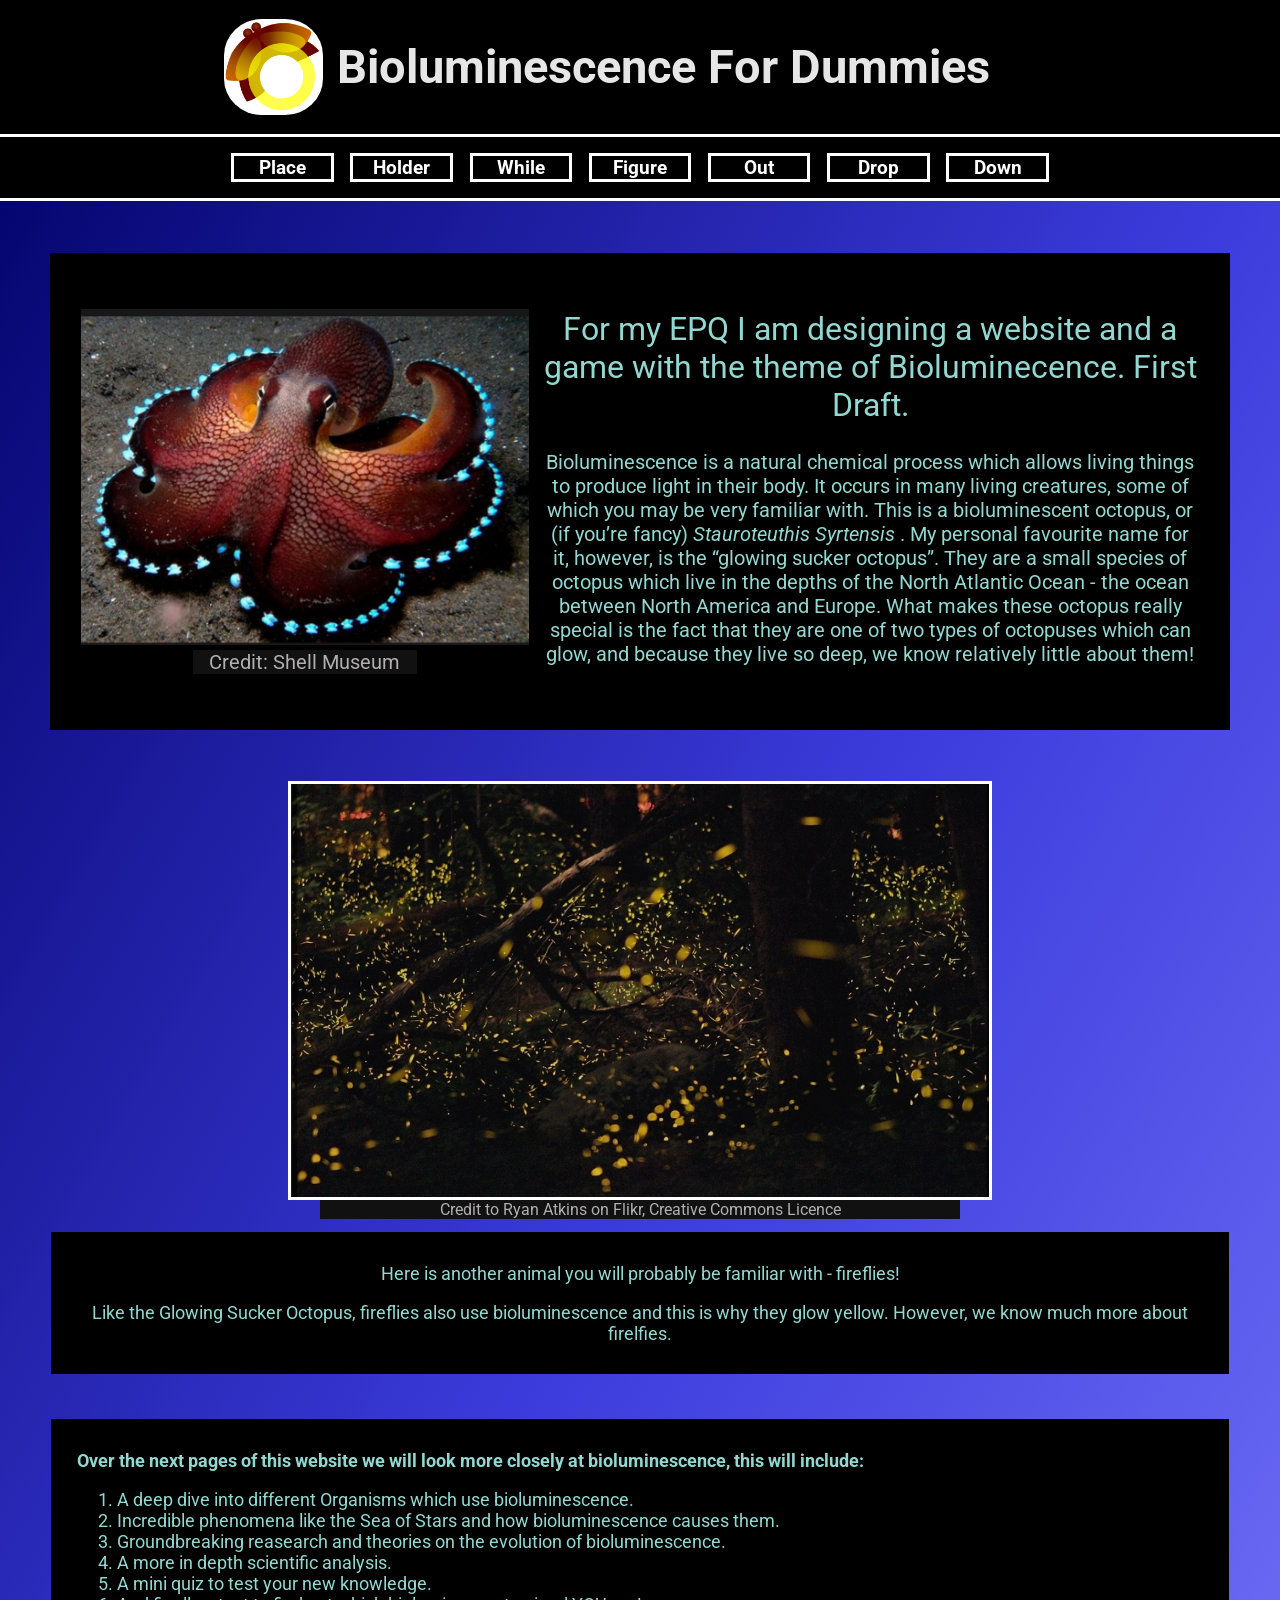
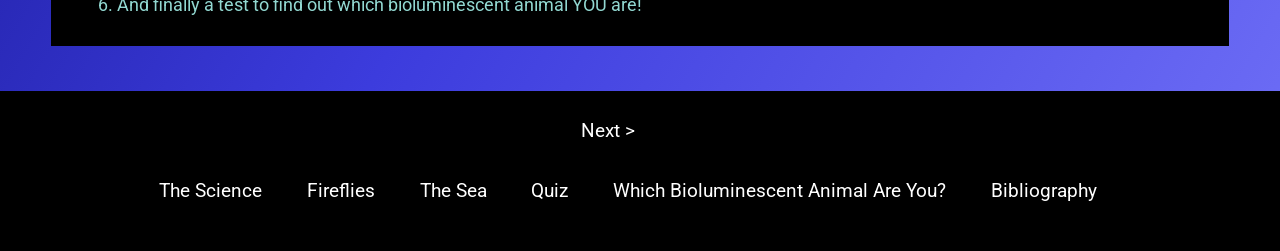
==== commit eba8f90a: "Nav for pages 1 and 2 Swapped navs so page one has bar and page 2 have open out side nav" ====
--- a/index.html
+++ b/index.html
@@ -12,7 +12,7 @@
     <title>Bioluminecence EPQ</title>
 </head>
 <body>
-    <div id = "sidenav" class="sidenav">
+   <!--<div id = "sidenav" class="sidenav">
         <a href="javascript:void(0)" class="closebtn" onclick="closeNav()">&times;</a>
         <a href="index.html">Home</a>
         <a href="page2.html">The Science</a>
@@ -21,28 +21,28 @@
         <a href="page5">Quiz</a>
         <a href="page6">Which Bioluminescent Animal Are You?</a>
         <a href="page7">Bibliography</a>
-    </div>
+    </div>-->
 
     <div id="main" class="main">
         <div class="title">
             <img src="logo.png" alt="logo.">
             <h1>Bioluminescence For Dummies</h1>
-            <span class="lines" id="lines" style="cursor:pointer" onclick="openNav()" style="color:white;">&#9776;</span>
+            <!--<span class="lines" id="lines" style="cursor:pointer" onclick="openNav()" style="color:white;">&#9776;</span>-->
         </div>
 
-        <!--<div class="sidebar">
+        <div class="sidebar">
             <nav>
                 <ul>
-                    <li><a href="index.html">Home</a></li>
-                    <li><a href="page2.html">The Science</a></li>
-                    <li><a href="page3.html">Fireflies</a></li>
-                    <li><a href="page4.html">The Sea</a></li>
-                    <li><a href="page5">Quiz</a></li>
-                    <li class="long"><a href="page6">Which Bioluminescent Animal Are You?</a></li>
+                    <li><a href="index.html">Place</a></li>
+                      <li><a href="page2.html">Holder</a></li>
+                      <li><a href="page3.html">While</a></li>
+                      <li><a href="page4.html">Figure</a></li>
+                      <li><a href="page5">Out</a></li>
+                    <li><a href="page6">Drop</a></li>
                     <li><a href="page7">Down</a></li>
                 </ul>
             </nav>
-        </div>-->
+        </div>
 
         <div class="intro">
             <div class="container">
@@ -52,29 +52,35 @@
             <div style = "color: #acfff7d8" class="floatright">
                 <h2>For my EPQ I am designing a website and a game with the theme of Bioluminecence. First Draft. </h2>
                 <p style="color:#acfff7d8;">Bioluminescence is a natural chemical process which allows living things to produce light in their body. It occurs in many living creatures, some of which you may be very familiar with.
-                    This is a bioluminescent octopus, or (if you’re fancy) <em> Stauroteuthis Syrtensis </em>. My personal favourite name for it, however, is the “glowing sucker octopus”. They are a small species of octopus which live in the depths of the North Atlantic Ocean, which is the ocean between North America and Europe. What makes these octopus really special is the fact that they are one of two types of octopuses which can glow, and because they live so deep, we know relatively little about them!
+                    This is a bioluminescent octopus, or (if you’re fancy) <em> Stauroteuthis Syrtensis </em>. My personal favourite name for it, however, is the “glowing sucker octopus”. They are a small species of octopus which live in the depths of the North Atlantic Ocean - the ocean between North America and Europe. What makes these octopus really special is the fact that they are one of two types of octopuses which can glow, and because they live so deep, we know relatively little about them!
                     </p>
             </div>
         </div>
-        <div class="border">
+        <!--<div class="border">
             <p style = "color:#acfff7d8;" class="text">The Glowing Sucker Octopus is actually very small, its main body or “mantle” is only around 2-4 inches which is around the size of your finger! And its full body including its tentacles is only around 14 inches or 35cm, that’s about the size of a ruler.
             Despite their small size they are incredibly intelligent and can survive in some very harsh conditions. They can live almost 2.5 miles deep in the ocean at temperatures around 3 degrees C! Imagine how tall the Eiffel tower is, now imagine 13 times that! That’s how deep they live.
             </p>    
             <p style = "color:#acfff7d8;" class="text">Scientists don’t know for sure why they glow in the dark. Most other octopuses don’t have the ability to produce bioluminescence, they instead have different uses for their suckers. However, their main ideas are that the ability is used to lure in prey or scare off predators. </p>
-        </div>
+        </div>-->
 
         <img src="fireflies_park.png" alt="fireflies." class="center img">
 
         <figcaption >Credit to <a href="https://www.flickr.com/photos/102869498@N08/">Ryan Atkins</a> on Flikr, <a href="https://creativecommons.org/licenses/by/2.0/legalcode">Creative Commons Licence</a></figcaption>
 
+        <div class="fire_capt text">
+            <p> Here is another animal you will probably be familiar with - fireflies!</p>
+            <p>Like the Glowing Sucker Octopus, fireflies also use bioluminescence and this is why they glow yellow. However, we know much more about firelfies. </p>
+        </div>
+
         <div class="list_why">
-            <p style = "color:#acfff7d8;"><strong>Now you've had a little introduction to Bioluminescence, let me tell you why I find it so facinating:</strong></p>
+            <p style = "color:#acfff7d8;"><strong>Over the next pages of this website we will look more closely at bioluminescence, this will include:</strong></p>
             <ol style = "color:#acfff7d8;">
-                <li>It shows how something almost magical can be made through evolution and science</li>
-                <li>The research on it is groundbreaking and very new.</li>
-                <li>Scientists theorise that the ability to produce bioluminescence allowed many organisms to move deeper and deeper into the ocean.</li>
-                <li>The variety of animals that produce bioluminescence is huge, from microscopic algae to fireflies to deep sea jellyfish.</li>
-                <li>Finally, it's just really pretty!</li>
+                <li>A deep dive into different Organisms which use bioluminescence.</li>
+                <li>Incredible phenomena like the Sea of Stars and how bioluminescence causes them.</li>
+                <li>Groundbreaking reasearch and theories on the evolution of bioluminescence.</li>
+                <li>A more in depth scientific analysis.</li>
+                <li>A mini quiz to test your new knowledge.</li>
+                <li>And finally a test to find out which bioluminescent animal YOU are!</li> 
             </div>
 
         <div class="bottom-nav">
@@ -88,19 +94,6 @@
                 <li><a href="x">Bibliography</a></li>
             </ul>
         </div>
-        <script>
-            function openNav() {
-            document.getElementById("sidenav").style.width = "250px";
-            //document.getElementById("main").style.marginRight = "350px";
-            document.getElementById("lines").style.color = "black";
-            }
-            
-            function closeNav() {
-            document.getElementById("sidenav").style.width = "0";
-            document.getElementById("main").style.marginRight= "0";
-            document.getElementById("lines").style.color = "white";
-            }
-            </script>
     </div>
 </body>
 </html>
--- a/style.css
+++ b/style.css
@@ -105,7 +105,7 @@
 	}
 }
 
-.sidenav{
+/*.sidenav{
 	/*display: flex;
 	width: 100%;
 	float: none;
@@ -114,7 +114,7 @@
 	background-color: black;
 	padding: 0.15vw 0;
 	margin: 0;*/
-	height: 100%;
+	/*height: 100%;
 	width: 0;
 	position: fixed;
 	z-index: 1;
@@ -129,7 +129,7 @@
 
 
 
-.sidenav a {
+/*.sidenav a {
 	/*border: 0px solid green;
 	font-size: 1.5vw;
 	color: white;
@@ -137,7 +137,7 @@
 	text-decoration: none;
 	display: block;
 	padding: 0.3vw;*/
-	padding: 8px 32px 8px 8px;
+	/*padding: 8px 32px 8px 8px;
 	text-decoration: none;
 	font-size: 25px;
 	color: #818181;
@@ -148,7 +148,7 @@
 .sidenav a:hover {
 	/*background-color: rgb(255, 217, 0);
 	color: black;*/
-	color: #f1f1f1;
+	/*color: #f1f1f1;
 }
 
 .sidenav .closebtn {
@@ -162,7 +162,55 @@
 @media screen and (max-height: 450px) {
 	.sidenav {padding-top: 15px;}
 	.sidenav a {font-size: 18px;}
-  }
+  }*/
+
+nav{
+	display: flex;
+	width: 100%;
+	float: none;
+	border-bottom: 0.25vw solid white;
+	border-top: 0.25vw solid white;
+	background-color: black;
+	padding: 0.15vw 0;
+	margin: 0;
+}
+
+nav ul{
+	width: 100%;
+	list-style-type: none;
+	padding-right: 1.5vw;
+	padding-left: 1.5vw;
+	margin: 0rem;
+	text-align: center;
+}
+
+nav li {
+	width: 8vw;
+	background-color:black;
+	margin-left: 0.5vw;
+	margin-right: 0.5vw;
+	margin-bottom: 1.1vw;
+	margin-top: 1.1vw;
+	text-align: center;
+	display: inline-block;
+	color:white;
+	border: 0.25vw solid white;
+	font-family: 'Roboto', sans-serif;
+}
+
+nav a {
+	border: 0px solid green;
+	font-size: 1.5vw;
+	color: white;
+	font-weight: bold;
+	text-decoration: none;
+	display: block;
+}
+
+nav a:hover {
+	background-color: rgb(255, 217, 0);
+	color: black; 
+}
 
 
 .intro {
@@ -266,6 +314,7 @@
 	padding:1vw;
 	margin: 0vw 4vw 0 4vw;
 	background-color: black;
+	color:#acfff7d8;
 }
 
 @media screen and (max-width: 1100px) {
@@ -306,6 +355,10 @@
 		width:80vw;
 		height:auto;
 	}
+}
+
+.fire_capt {
+	margin: 1vw 4vw ;
 }
 
 .list_why {
